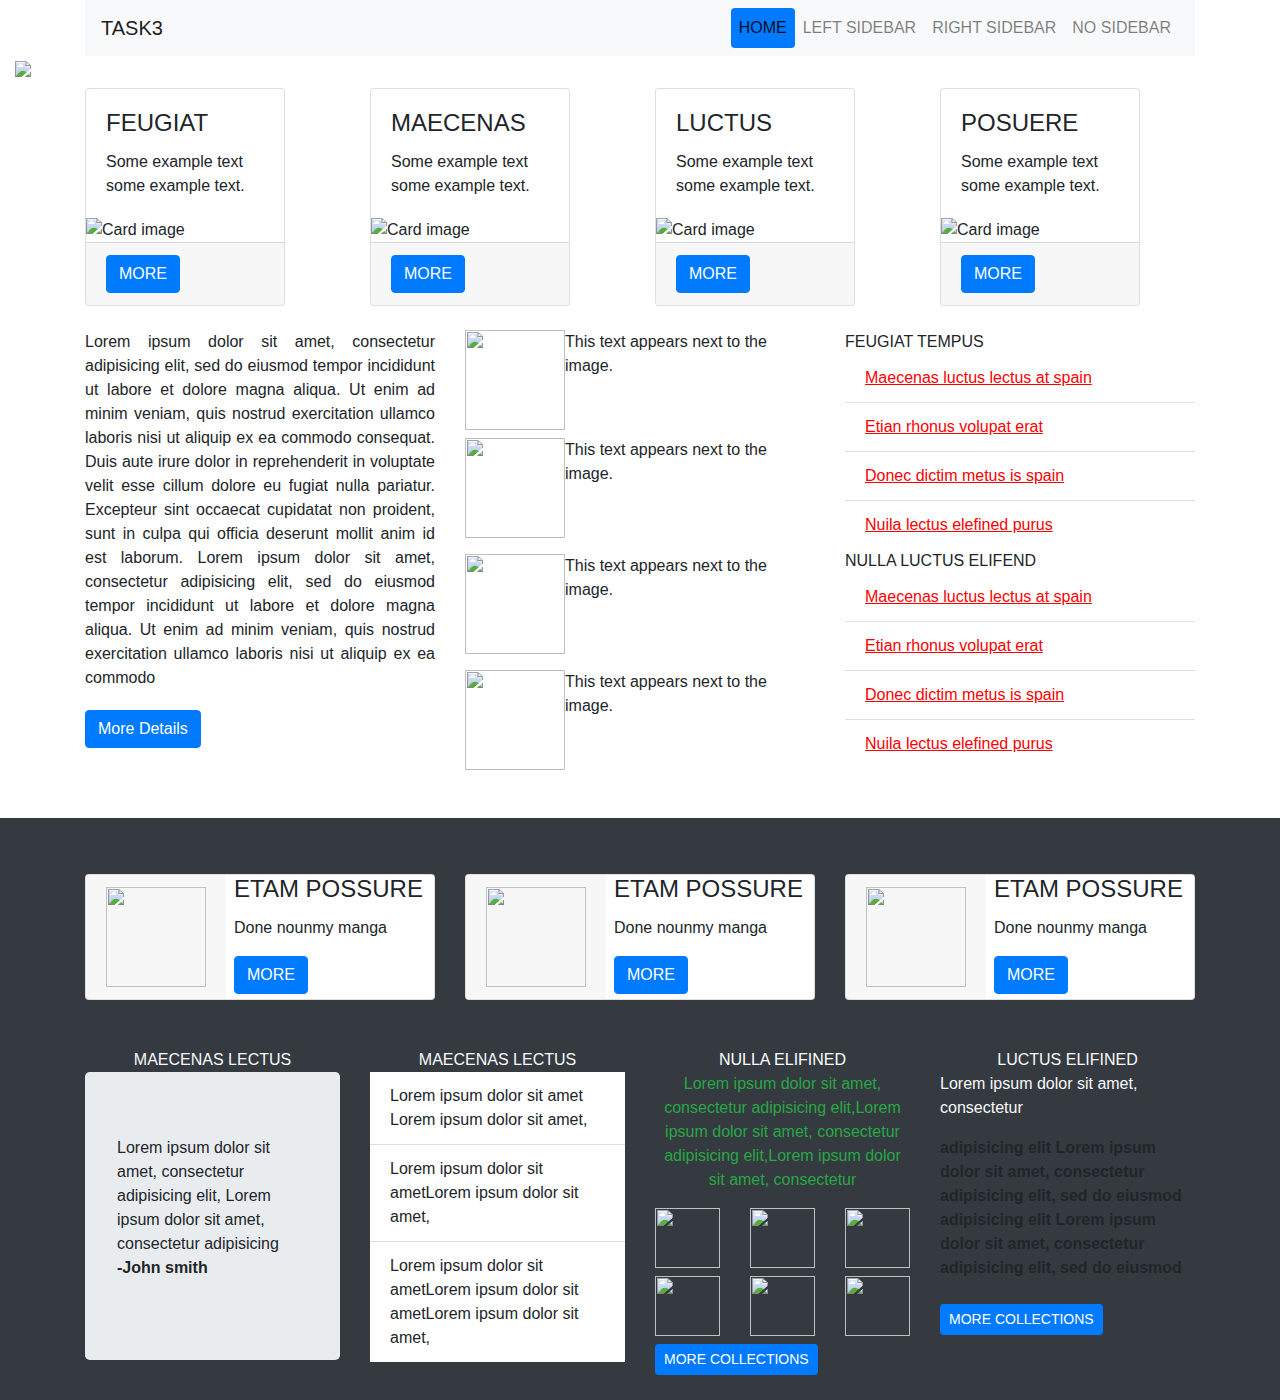
==== index.html @ 8be96a7a "Add files via upload" ====
<!DOCTYPE html>
<html lang="en">
<head>
  <title>Lorvent Bootstrap Task3</title>
  <meta charset="utf-8">
  <meta name="viewport" content="width=device-width, initial-scale=1">
  <link rel="stylesheet" href="https://maxcdn.bootstrapcdn.com/bootstrap/4.5.0/css/bootstrap.min.css">
  <script src="https://ajax.googleapis.com/ajax/libs/jquery/3.5.1/jquery.min.js"></script>
  <script src="https://cdnjs.cloudflare.com/ajax/libs/popper.js/1.16.0/umd/popper.min.js"></script>
  <script src="https://maxcdn.bootstrapcdn.com/bootstrap/4.5.0/js/bootstrap.min.js"></script>
</head>
<body>

<div class="container">
<nav class="navbar navbar-expand-md navbar-light bg-light">
    <a class="navbar-brand" href="#">TASK3</a>
    <button class="navbar-toggler" type="button" data-toggle="collapse" data-target="#navbarNav">
        <span class="navbar-toggler-icon"></span>
    </button>
    <div class="collapse navbar-collapse" id="navbarNav">
        <ul class="navbar-nav mr-auto">
            
        </ul>
        <ul class="navbar-nav nav-pills">
            <li class="nav-item ">
                <a class="nav-link  active" href="index.html">HOME</a>
            </li>
            <li class="nav-item">
                <a class="nav-link" href="left.html">LEFT SIDEBAR</a>
            </li>
            <li class="nav-item">
                <a class="nav-link" href="right.html">RIGHT SIDEBAR</a>
            </li>
             <li class="nav-item">
                <a class="nav-link" href="nosidebar.html">NO SIDEBAR</a>
            </li>
        </ul>
    </div>
</nav>
</div>

<div class="container-fluid">
<img src="images/img1.jpg"  width="100%" class="img-fluid"/>
</div>


<div class="container mt-2">
  <div class="row">
    <div class="col-md-3">
         <div class="card" style="width:200px">
            <div class="card-body">
              <h4 class="card-title">FEUGIAT </h4>
              <p class="card-text">Some example text some example text. </p>  
            </div>
          <img class="card-img-bottom" src="images/img3.jpg" alt="Card image" style="width:100%">
          <div class="card-footer">
          <a href="#" class="btn btn-primary">MORE</a>
          </div>
         </div>
    </div>
    <div class="col-md-3">
         <div class="card" style="width:200px">
            <div class="card-body">
              <h4 class="card-title">MAECENAS</h4>
              <p class="card-text">Some example text some example text. </p>  
            </div>
          <img class="card-img-bottom" src="images/img4.jpg" alt="Card image" style="width:100%">
          <div class="card-footer">
          <a href="#" class="btn btn-primary">MORE</a>
          </div>
         </div>
    </div>
    <div class="col-md-3">
         <div class="card" style="width:200px">
            <div class="card-body">
              <h4 class="card-title">LUCTUS</h4>
              <p class="card-text">Some example text some example text. </p>  
            </div>
          <img class="card-img-bottom" src="images/img5.jpg" alt="Card image" style="width:100%">
          <div class="card-footer">
          <a href="#" class="btn btn-primary">MORE</a>
          </div>
         </div>
    </div>
    <div class="col-md-3">
         <div class="card" style="width:200px">
            <div class="card-body">
              <h4 class="card-title">POSUERE </h4>
              <p class="card-text">Some example text some example text. </p>  
            </div>
          <img class="card-img-bottom" src="images/img6.jpg" alt="Card image" style="width:100%">
          <div class="card-footer">
          <a href="#" class="btn btn-primary">MORE</a>
          </div>
         </div>
    </div>
  </div>
</div>


<div class="container mt-4">
  <div class="row">
    <div class="col-md-4 text-justify">
        <p>Lorem ipsum dolor sit amet, consectetur adipisicing elit, sed do eiusmod
        tempor incididunt ut labore et dolore magna aliqua. Ut enim ad minim veniam,
        quis nostrud exercitation ullamco laboris nisi ut aliquip ex ea commodo
        consequat. Duis aute irure dolor in reprehenderit in voluptate velit esse
        cillum dolore eu fugiat nulla pariatur. Excepteur sint occaecat cupidatat non
        proident, sunt in culpa qui officia deserunt mollit anim id est laborum.

        Lorem ipsum dolor sit amet, consectetur adipisicing elit, sed do eiusmod
        tempor incididunt ut labore et dolore magna aliqua. Ut enim ad minim veniam,
        quis nostrud exercitation ullamco laboris nisi ut aliquip ex ea commodo      
      </p>
        <button type="button" class="btn btn-primary mt-1">More Details</button>
    </div>
    <div class="col-md-4">
         <div class="clearfix">
              <img src="images/img7.jpg" height="100px" width="100px" alt="" class="float-left">
              <p>This text appears next to the image.</p>
          </div>
           <div class="clearfix mt-2">
              <img src="images/img6.jpg" height="100px" width="100px" alt="" class="float-left">
              <p>This text appears next to the image.</p>
          </div>
           <div class="clearfix mt-3">
              <img src="images/img1.jpg" height="100px" width="100px" alt="" class="float-left">
              <p>This text appears next to the image.</p>
          </div>
           <div class="clearfix mt-3">
              <img src="images/img4.jpg" height="100px" width="100px" alt="" class="float-left">
              <p>This text appears next to the image.</p>
          </div>
    </div>
    <div class="col-md-4">
      FEUGIAT TEMPUS
           <ul class="list-group list-group-flush" style="text-decoration:underline; color: red">
            <li class="list-group-item ">Maecenas luctus lectus at spain</li>
            <li  class="list-group-item">Etian rhonus volupat erat</li>
            <li class="list-group-item">Donec dictim metus is spain</li>
            <li class="list-group-item">Nuila lectus elefined purus</li>
          </ul>

      NULLA LUCTUS ELIFEND
           <ul class="list-group list-group-flush" style="text-decoration:underline; color: red">
            <li class="list-group-item ">Maecenas luctus lectus at spain</li>
            <li  class="list-group-item">Etian rhonus volupat erat</li>
            <li class="list-group-item">Donec dictim metus is spain</li>
            <li class="list-group-item">Nuila lectus elefined purus</li>
          </ul>
    </div>
  </div>
</div> <br><br>

 <section class="bg-dark p-2">
  <div class="container mt-5 ">
    <div class="row">
        <div class="col-md-4">
            <div class="card flex-row flex-wrap">
                <div class="card-header border-0">
                   <img src="images/img7.jpg" height="100px" width="100px" alt=""/>
                </div>
                <div class="card-block px-2">
                    <h4 class="card-title">ETAM POSSURE</h4>
                    <p class="card-text">Done nounmy manga</p>
                    <a href="#" class="btn btn-primary">MORE</a>
                </div>
                <div class="w-100"></div>
                
            </div>
        </div>
        <div class="col-md-4">
            <div class="card flex-row flex-wrap">
                <div class="card-header border-0">
                    <img src="images/img2.jpg" height="100px" width="100px" alt=""/>
                </div>
                <div class="card-block px-2">
                    <h4 class="card-title">ETAM POSSURE</h4>
                    <p class="card-text">Done nounmy manga</p>
                    <a href="#" class="btn btn-primary">MORE</a>
                </div>
                <div class="w-100"></div>
               
            </div>
        </div>
        <div class="col-md-4">
            <div class="card flex-row flex-wrap">
                <div class="card-header border-0">
                    <img src="images/img4.jpg" height="100px" width="100px" alt=""/>
                </div>
                <div class="card-block px-2">
                    <h4 class="card-title">ETAM POSSURE</h4>
                    <p class="card-text">Done nounmy manga</p>
                    <a href="#" class="btn btn-primary">MORE</a>
                </div>
                <div class="w-100"></div>
                
            </div>
        </div>
    </div>
</div>

<div class="container mt-5">
    <div class="row">
        <div class="col-md-3">
          <div class="text-light text-center">MAECENAS LECTUS</div>
            <div class="jumbotron">
              <p>Lorem ipsum dolor sit amet, consectetur adipisicing elit, Lorem ipsum dolor sit amet, consectetur adipisicing <br><strong>-John smith</strong> </p>
            </div>
        </div>
        <div class="col-md-3">
           <div class="text-light text-center">MAECENAS LECTUS</div> 
             <ul class="list-group list-group-flush">

            <li class="list-group-item">Lorem ipsum dolor sit amet
            Lorem ipsum dolor sit amet, </li>
            <li class="list-group-item">Lorem ipsum dolor sit ametLorem ipsum dolor sit amet, </li>
            <li class="list-group-item">Lorem ipsum dolor sit ametLorem ipsum dolor sit ametLorem ipsum dolor sit amet, </li>
          
           </ul>
        </div>
        <div class="col-md-3">
          <div style="text-align: center;color: white">NULLA ELIFINED</div>
          <div class="text-success text-center">Lorem ipsum dolor sit amet, consectetur adipisicing elit,Lorem ipsum dolor sit amet, consectetur adipisicing elit,Lorem ipsum dolor sit amet, consectetur </div>
          <div class="row row-cols-3 mt-3">
                <div class="col"> 
                  <img src="images/img1.jpg" height="60px" width="100%" alt=""/>
                </div>
                <div class="col">
                    <img src="images/img2.jpg" height="60px" width="100%" alt=""/>
                </div>
                <div class="col">
                    <img src="images/img3.jpg" height="60px" width="100%" alt=""/>
                </div>
                <div class="col mt-2">
                    <img src="images/img4.jpg" height="60px" width="100%" alt=""/>
                </div>  
                <div class="col mt-2">
                    <img src="images/img5.jpg" height="60px" width="100%" alt=""/>
                </div>
                <div class="col mt-2">
                    <img src="images/img6.jpg" height="60px" width="100%" alt=""/>
                </div>
          </div>
          <a href="#" class="btn btn-primary btn-sm mt-2">MORE COLLECTIONS</a>
          
          
        </div>
        <div class="col-md-3">
          <div class="text-light text-center">LUCTUS ELIFINED</div>
          <P class="text-light">Lorem ipsum dolor sit amet, consectetur</P> 

          <p class="font-weight-bolder">adipisicing elit 
          Lorem ipsum dolor sit amet, consectetur adipisicing elit, sed do eiusmod <br>adipisicing elit 
          Lorem ipsum dolor sit amet, consectetur adipisicing elit, sed do eiusmod </p>
          
        <a href="#" class="btn btn-primary btn-sm mt-2">MORE COLLECTIONS</a>
          
        </div>
        </div>
    </div>
</div>
</section>


</body>
</html>
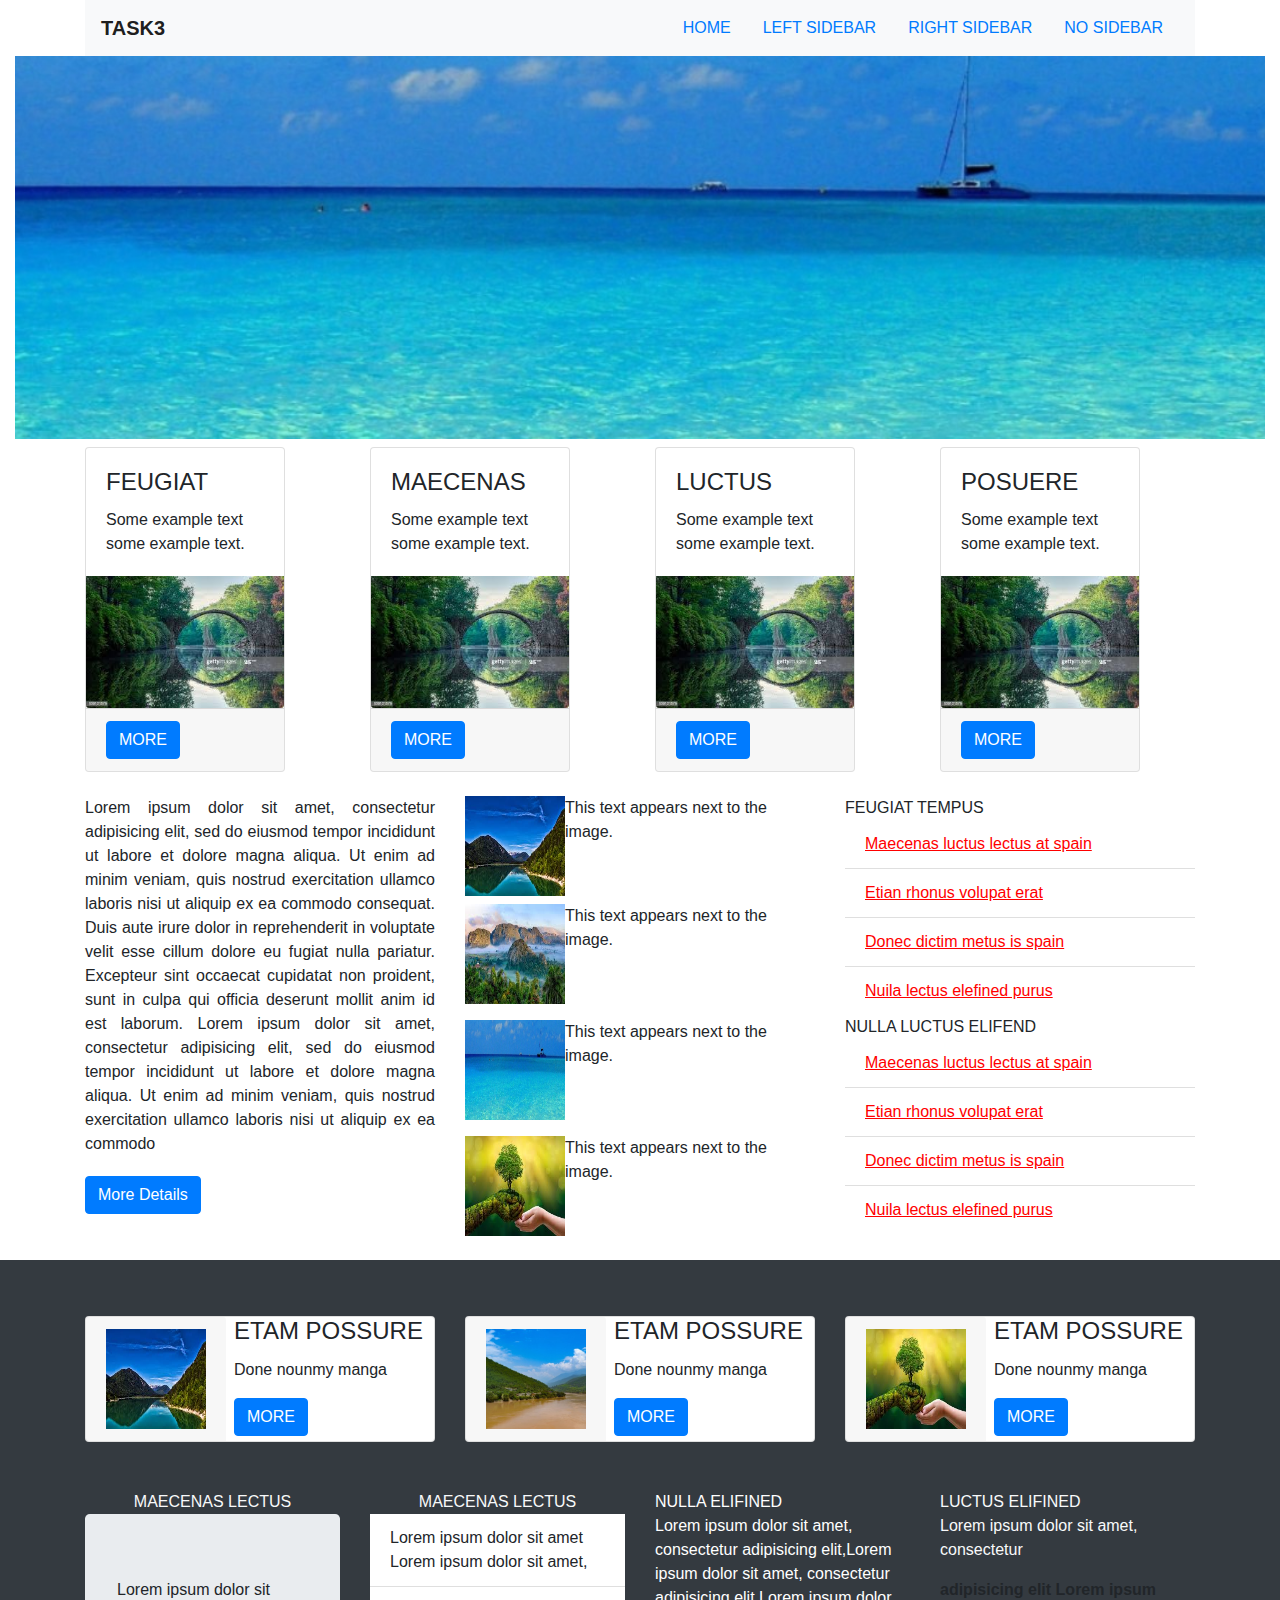
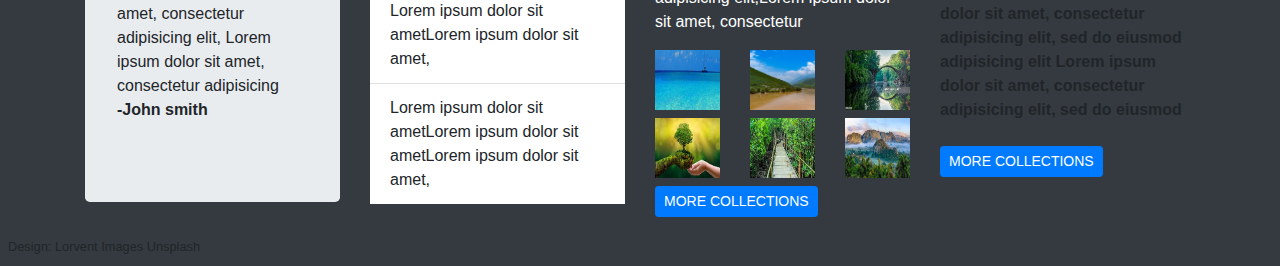
==== commit 667ebda4: "Update index.html" ====
--- a/index.html
+++ b/index.html
@@ -5,15 +5,14 @@
   <meta charset="utf-8">
   <meta name="viewport" content="width=device-width, initial-scale=1">
   <link rel="stylesheet" href="https://maxcdn.bootstrapcdn.com/bootstrap/4.5.0/css/bootstrap.min.css">
-  <script src="https://ajax.googleapis.com/ajax/libs/jquery/3.5.1/jquery.min.js"></script>
-  <script src="https://cdnjs.cloudflare.com/ajax/libs/popper.js/1.16.0/umd/popper.min.js"></script>
-  <script src="https://maxcdn.bootstrapcdn.com/bootstrap/4.5.0/js/bootstrap.min.js"></script>
+  <link rel="stylesheet" type="text/css" href="css/style.css">
+  <link href="https://fonts.googleapis.com/css2?family=Roboto+Condensed:wght@300&display=swap" rel="stylesheet">
 </head>
 <body>
 
 <div class="container">
 <nav class="navbar navbar-expand-md navbar-light bg-light">
-    <a class="navbar-brand" href="#">TASK3</a>
+    <a class="navbar-brand font-weight-bolder" href="index.html">TASK3</a>
     <button class="navbar-toggler" type="button" data-toggle="collapse" data-target="#navbarNav">
         <span class="navbar-toggler-icon"></span>
     </button>
@@ -21,9 +20,9 @@
         <ul class="navbar-nav mr-auto">
             
         </ul>
-        <ul class="navbar-nav nav-pills">
-            <li class="nav-item ">
-                <a class="nav-link  active" href="index.html">HOME</a>
+         <ul class="nav nav-pills">
+           <li class="nav-item ">
+                <a class="nav-link" href="index.html">HOME</a>
             </li>
             <li class="nav-item">
                 <a class="nav-link" href="left.html">LEFT SIDEBAR</a>
@@ -34,7 +33,7 @@
              <li class="nav-item">
                 <a class="nav-link" href="nosidebar.html">NO SIDEBAR</a>
             </li>
-        </ul>
+    </ul>
     </div>
 </nav>
 </div>
@@ -64,7 +63,7 @@
               <h4 class="card-title">MAECENAS</h4>
               <p class="card-text">Some example text some example text. </p>  
             </div>
-          <img class="card-img-bottom" src="images/img4.jpg" alt="Card image" style="width:100%">
+           <img class="card-img-bottom" src="images/img3.jpg" alt="Card image" style="width:100%">
           <div class="card-footer">
           <a href="#" class="btn btn-primary">MORE</a>
           </div>
@@ -76,7 +75,7 @@
               <h4 class="card-title">LUCTUS</h4>
               <p class="card-text">Some example text some example text. </p>  
             </div>
-          <img class="card-img-bottom" src="images/img5.jpg" alt="Card image" style="width:100%">
+           <img class="card-img-bottom" src="images/img3.jpg" alt="Card image" style="width:100%">
           <div class="card-footer">
           <a href="#" class="btn btn-primary">MORE</a>
           </div>
@@ -88,7 +87,7 @@
               <h4 class="card-title">POSUERE </h4>
               <p class="card-text">Some example text some example text. </p>  
             </div>
-          <img class="card-img-bottom" src="images/img6.jpg" alt="Card image" style="width:100%">
+           <img class="card-img-bottom" src="images/img3.jpg" alt="Card image" style="width:100%">
           <div class="card-footer">
           <a href="#" class="btn btn-primary">MORE</a>
           </div>
@@ -150,9 +149,9 @@
           </ul>
     </div>
   </div>
-</div> <br><br>
-
- <section class="bg-dark p-2">
+</div> 
+
+ <section class="bg-dark p-2 mt-4">
   <div class="container mt-5 ">
     <div class="row">
         <div class="col-md-4">
@@ -220,8 +219,8 @@
            </ul>
         </div>
         <div class="col-md-3">
-          <div style="text-align: center;color: white">NULLA ELIFINED</div>
-          <div class="text-success text-center">Lorem ipsum dolor sit amet, consectetur adipisicing elit,Lorem ipsum dolor sit amet, consectetur adipisicing elit,Lorem ipsum dolor sit amet, consectetur </div>
+          <div style="color: white">NULLA ELIFINED</div>
+          <div class="text-white">Lorem ipsum dolor sit amet, consectetur adipisicing elit,Lorem ipsum dolor sit amet, consectetur adipisicing elit,Lorem ipsum dolor sit amet, consectetur </div>
           <div class="row row-cols-3 mt-3">
                 <div class="col"> 
                   <img src="images/img1.jpg" height="60px" width="100%" alt=""/>
@@ -247,7 +246,7 @@
           
         </div>
         <div class="col-md-3">
-          <div class="text-light text-center">LUCTUS ELIFINED</div>
+          <div class="text-light">LUCTUS ELIFINED</div>
           <P class="text-light">Lorem ipsum dolor sit amet, consectetur</P> 
 
           <p class="font-weight-bolder">adipisicing elit 
@@ -259,9 +258,13 @@
         </div>
         </div>
     </div>
+    <small class="text-center"> Design: Lorvent Images Unsplash</small>
 </div>
 </section>
 
 
 </body>
+ <script src="https://ajax.googleapis.com/ajax/libs/jquery/3.5.1/jquery.min.js"></script>
+  <script src="https://cdnjs.cloudflare.com/ajax/libs/popper.js/1.16.0/umd/popper.min.js"></script>
+  <script src="https://maxcdn.bootstrapcdn.com/bootstrap/4.5.0/js/bootstrap.min.js"></script>
 </html>
